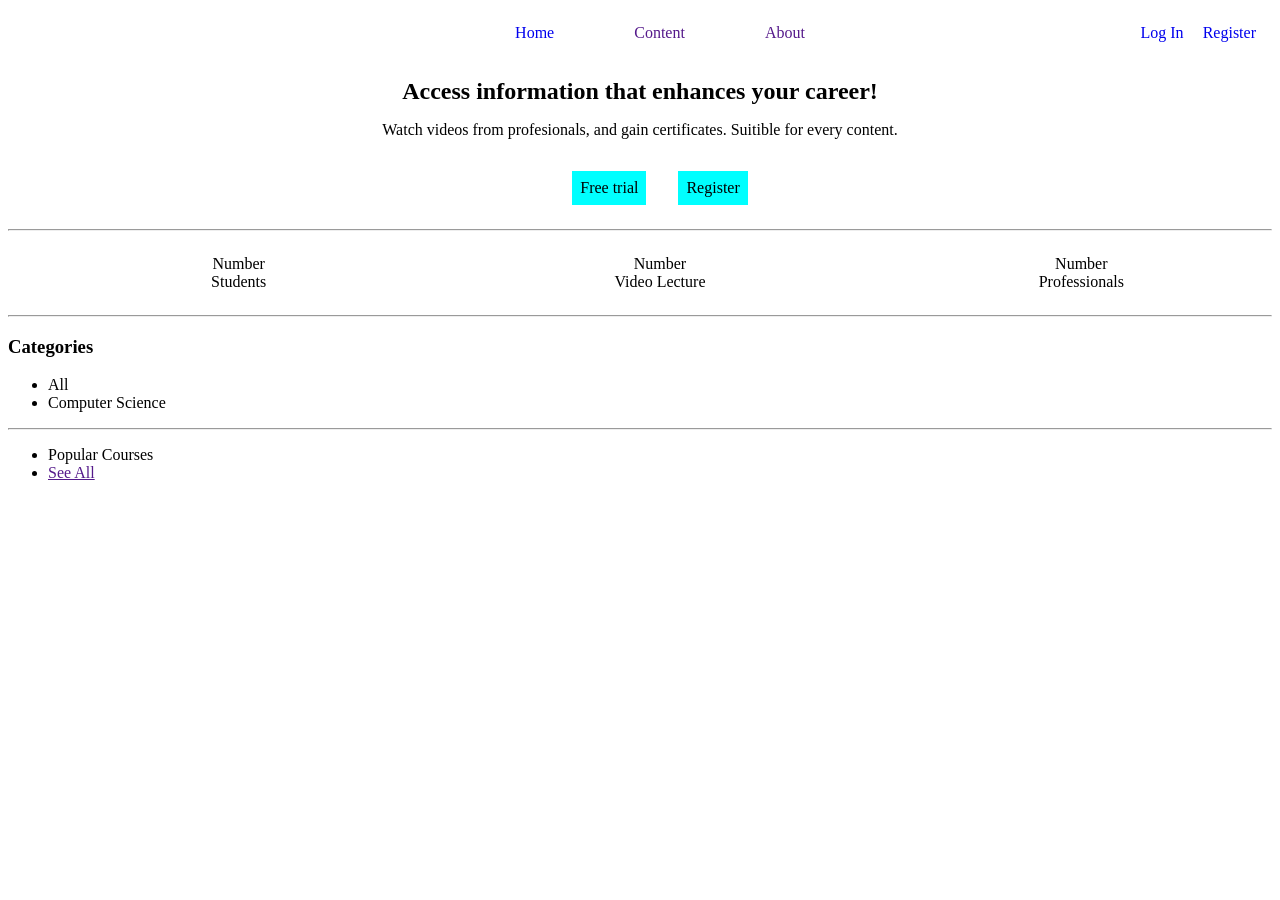
==== web/index.html @ 299655b7 "feat: second section was completed." ====
<!DOCTYPE html>
<html lang="en">
<head>
    <meta charset="UTF-8">
    <meta name="viewport" content="width=device-width, initial-scale=1.0">
    <title>Home</title>
    <link rel="stylesheet" href="style/index.css">
</head>
<body>
    <nav>
        <ul class="content">
            <li><a href="index.html">Home</a></li>
            <li><a href="">Content</a></li>
            <li><a href="">About</a></li>
        </ul>

        <ul class="login">
            <li><a href="login.html">Log In</a></li>
            <li><a href="register.html">Register</a></li>
        </ul>
    </nav>

    <main>
        <section class="first-sec">
            <h1>Access information that enhances your career!</h1>
            <p>Watch videos from profesionals, and gain certificates. Suitible for every content.</p>
            <ul>
                <li>Free trial</li>
                <li>Register</li>
            </ul>
        </section>
        <hr>
        <section class="second-sec">
            <ul>
                <li>Number</li>
                <li>Students</li>
            </ul>
            
            <ul>
                <li>Number</li>
                <li>Video Lecture</li>
            </ul>
            
            <ul>
                <li>Number</li>
                <li>Professionals</li>
            </ul>
            
        </section>
        <hr>
        <section>
            <h3>Categories</h3>
            <ul>
                <li>All</li>
                <li>Computer Science</li>
            </ul>
        </section>
        <hr>
        <section>
            <ul>
                <li>Popular Courses</li>
                <li><a href="">See All</a></li>
            </ul>
            <div class="card-container"></div>
        </section>
    </main>
</body>
</html>
---- web/style/index.css ----
nav {
    display: grid;
    grid-template-columns: repeat(3, 1fr);
}

nav ul a {
    text-decoration: none;
}

.content {
    display: flex;
    flex-direction: row;
    grid-column: 2;
    list-style-type: none;
    justify-content: center;
    gap: 5rem;
}

.login {
    display: flex;
    flex-direction: row;
    list-style-type: none;
    justify-content: flex-end;
    grid-column: 3;
    gap: 1.2rem;
    margin-right: 1rem;
}

.first-sec {
    display: flex;
    flex-direction: column;
    align-items: center;
}

.first-sec h1 {
    margin-bottom: 0;
}

.first-sec ul {
    display: flex;
    flex-direction: row;
    justify-content: center;
    list-style-type: none;
    gap: 2rem;
}

.first-sec ul li {
    background-color: aqua;
    padding: 0.5rem;
}

.second-sec {
    display: grid;
    grid-template-columns: repeat(3, 1fr);
}

.second-sec ul {
    display: flex;
    flex-direction: column;
    align-items: center;
    list-style-type: none;
}
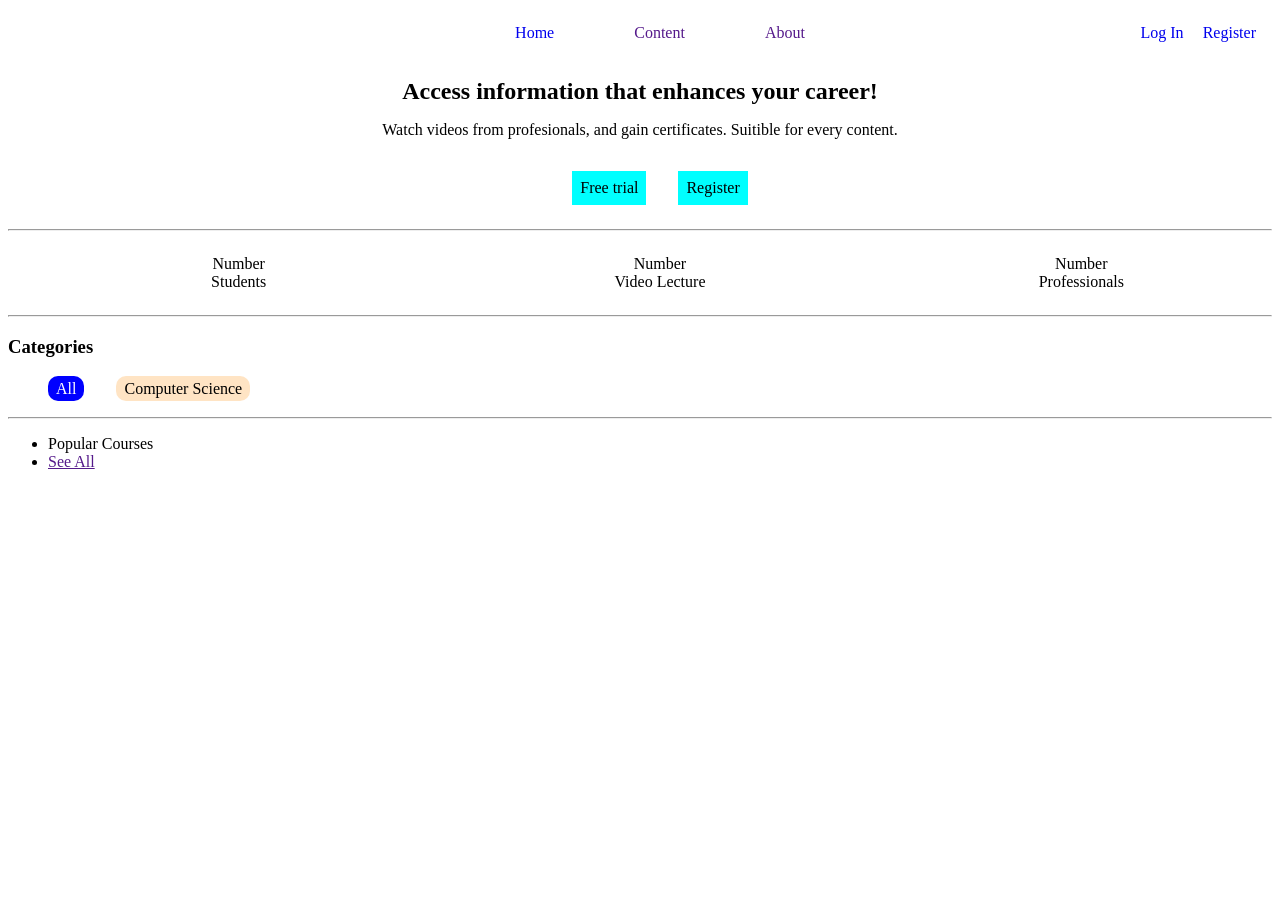
==== commit 1638bd7b: "feat: third section was completed." ====
--- a/web/index.html
+++ b/web/index.html
@@ -48,7 +48,7 @@
             
         </section>
         <hr>
-        <section>
+        <section class="third-sec">
             <h3>Categories</h3>
             <ul>
                 <li>All</li>
--- a/web/style/index.css
+++ b/web/style/index.css
@@ -59,4 +59,22 @@
     flex-direction: column;
     align-items: center;
     list-style-type: none;
+}
+
+.third-sec ul {
+    display: flex;
+    flex-direction: row;
+    list-style-type: none;
+    gap: 2rem;
+}
+
+.third-sec ul li {
+    background-color: bisque;
+    padding: 0.2rem 0.5rem;
+    border-radius: 10px;
+}
+
+.third-sec ul li:first-child {
+    background-color: blue;
+    color: white;
 }
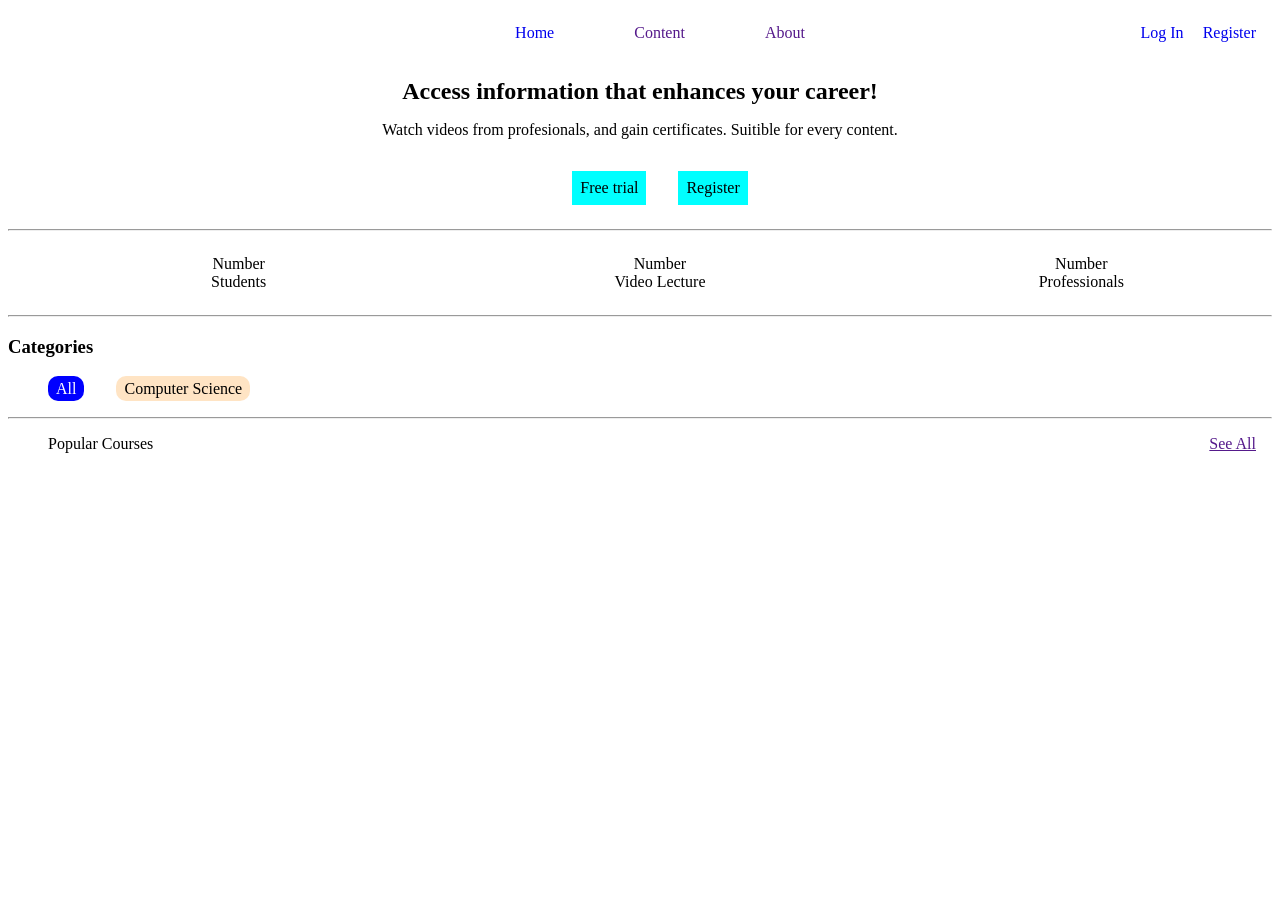
==== commit 4644aa36: "feat: fourth section was completed." ====
--- a/web/index.html
+++ b/web/index.html
@@ -56,7 +56,7 @@
             </ul>
         </section>
         <hr>
-        <section>
+        <section class="fourth-sec">
             <ul>
                 <li>Popular Courses</li>
                 <li><a href="">See All</a></li>
--- a/web/style/index.css
+++ b/web/style/index.css
@@ -77,4 +77,18 @@
 .third-sec ul li:first-child {
     background-color: blue;
     color: white;
+}
+
+
+.fourth-sec ul {
+    display: grid;
+    grid-template-columns: repeat(2, 1fr);
+    list-style-type: none;
+}
+
+.fourth-sec ul li:last-child {
+    display: flex;
+    flex-direction: row;
+    justify-content: flex-end;
+    margin-right: 1rem;
 }
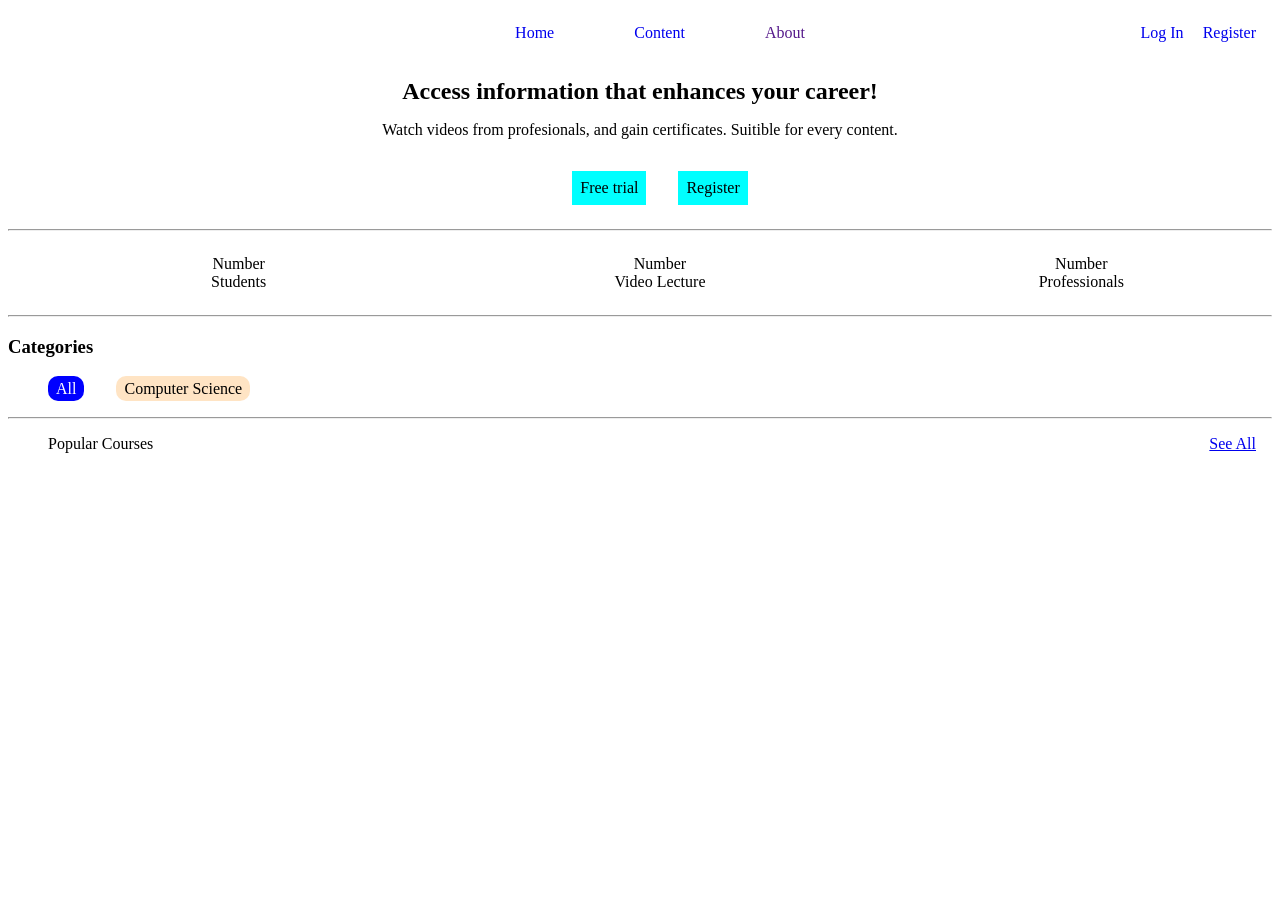
==== commit 5f150036: "add: content page was created." ====
--- a/web/index.html
+++ b/web/index.html
@@ -10,7 +10,7 @@
     <nav>
         <ul class="content">
             <li><a href="index.html">Home</a></li>
-            <li><a href="">Content</a></li>
+            <li><a href="content.html">Content</a></li>
             <li><a href="">About</a></li>
         </ul>
 
@@ -59,7 +59,7 @@
         <section class="fourth-sec">
             <ul>
                 <li>Popular Courses</li>
-                <li><a href="">See All</a></li>
+                <li><a href="content.html">See All</a></li>
             </ul>
             <div class="card-container"></div>
         </section>
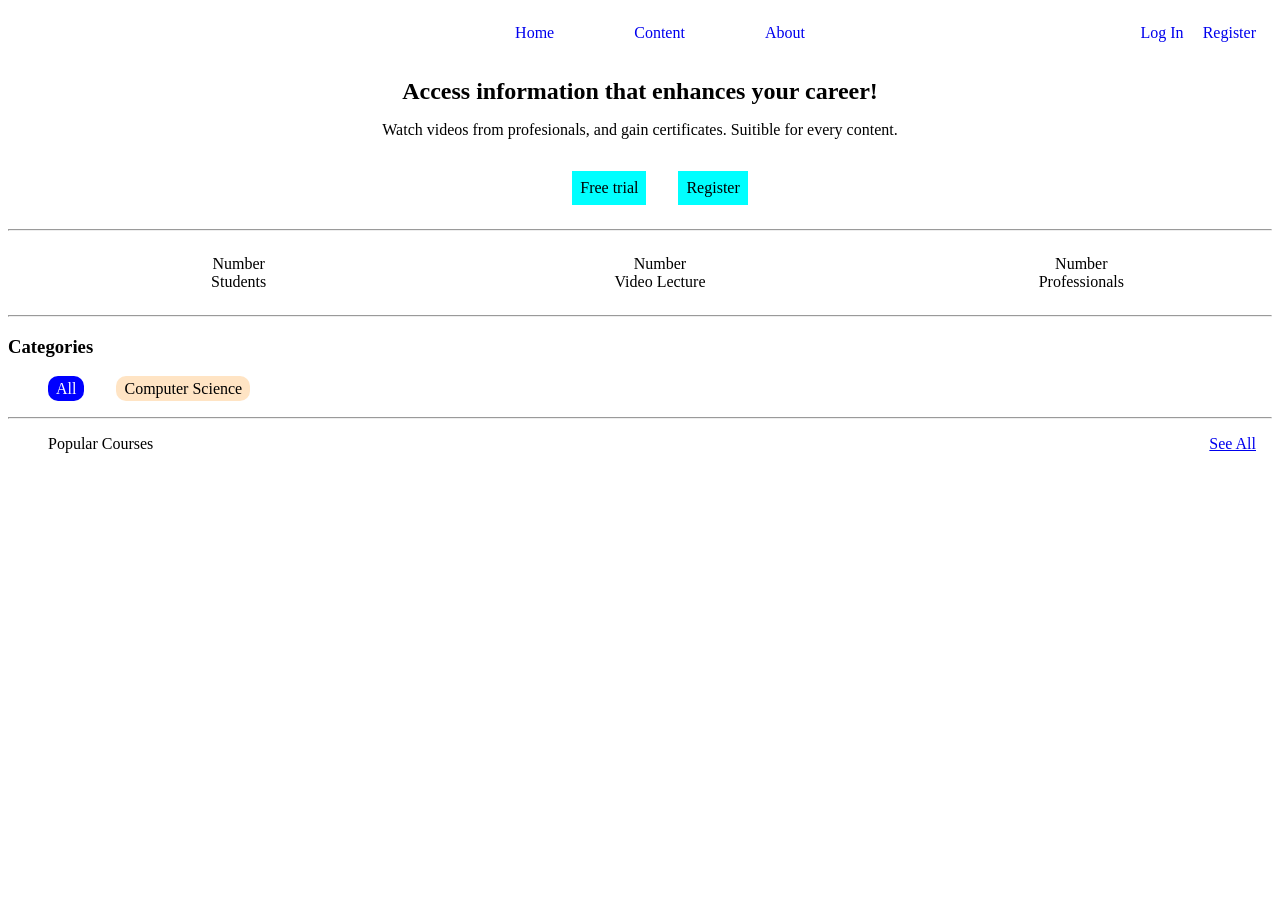
==== commit f1e2ca56: "add: about page was created." ====
--- a/web/index.html
+++ b/web/index.html
@@ -11,7 +11,7 @@
         <ul class="content">
             <li><a href="index.html">Home</a></li>
             <li><a href="content.html">Content</a></li>
-            <li><a href="">About</a></li>
+            <li><a href="about.html">About</a></li>
         </ul>
 
         <ul class="login">
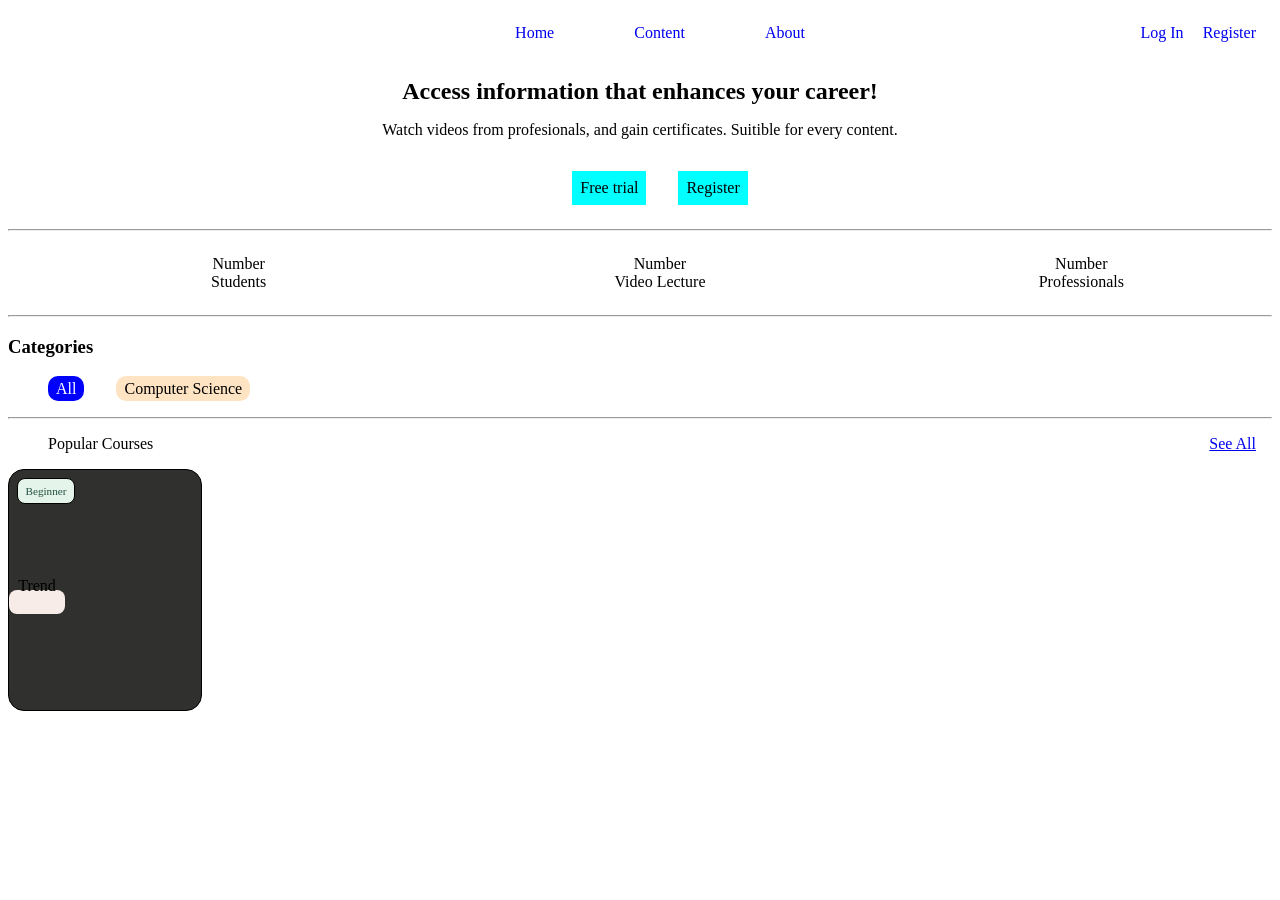
==== commit b405ad72: "feat: script added to create card." ====
--- a/web/index.html
+++ b/web/index.html
@@ -61,8 +61,9 @@
                 <li>Popular Courses</li>
                 <li><a href="content.html">See All</a></li>
             </ul>
-            <div class="card-container"></div>
+            <div id="card-container"></div>
         </section>
     </main>
+    <script src="func/index.js"></script>
 </body>
 </html>
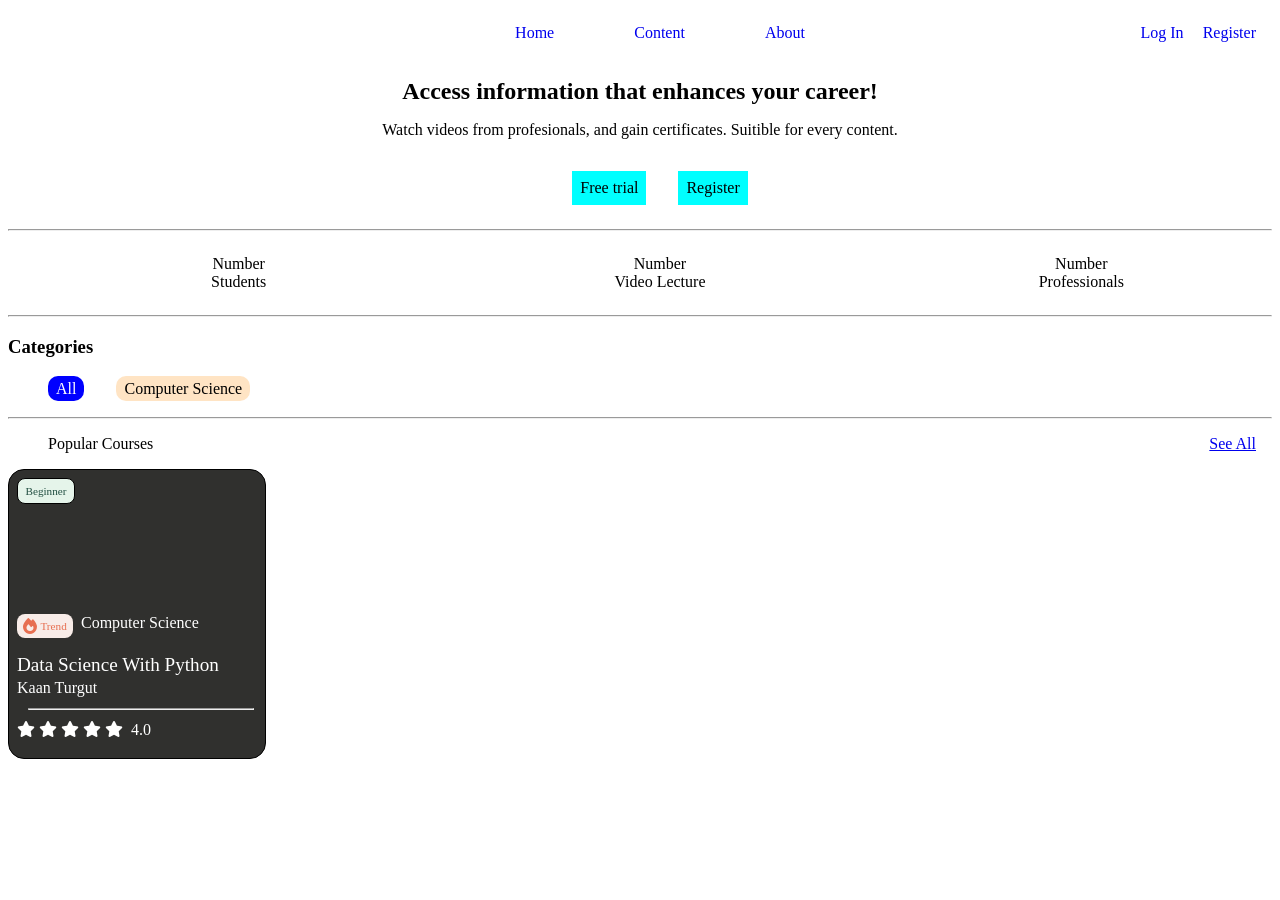
==== commit 591fc4c5: "feat: js for card was completed" ====
--- a/web/index.html
+++ b/web/index.html
@@ -5,6 +5,10 @@
     <meta name="viewport" content="width=device-width, initial-scale=1.0">
     <title>Home</title>
     <link rel="stylesheet" href="style/index.css">
+    <link
+        rel="stylesheet"
+         href="https://cdnjs.cloudflare.com/ajax/libs/font-awesome/6.5.1/css/all.min.css"
+    />
 </head>
 <body>
     <nav>
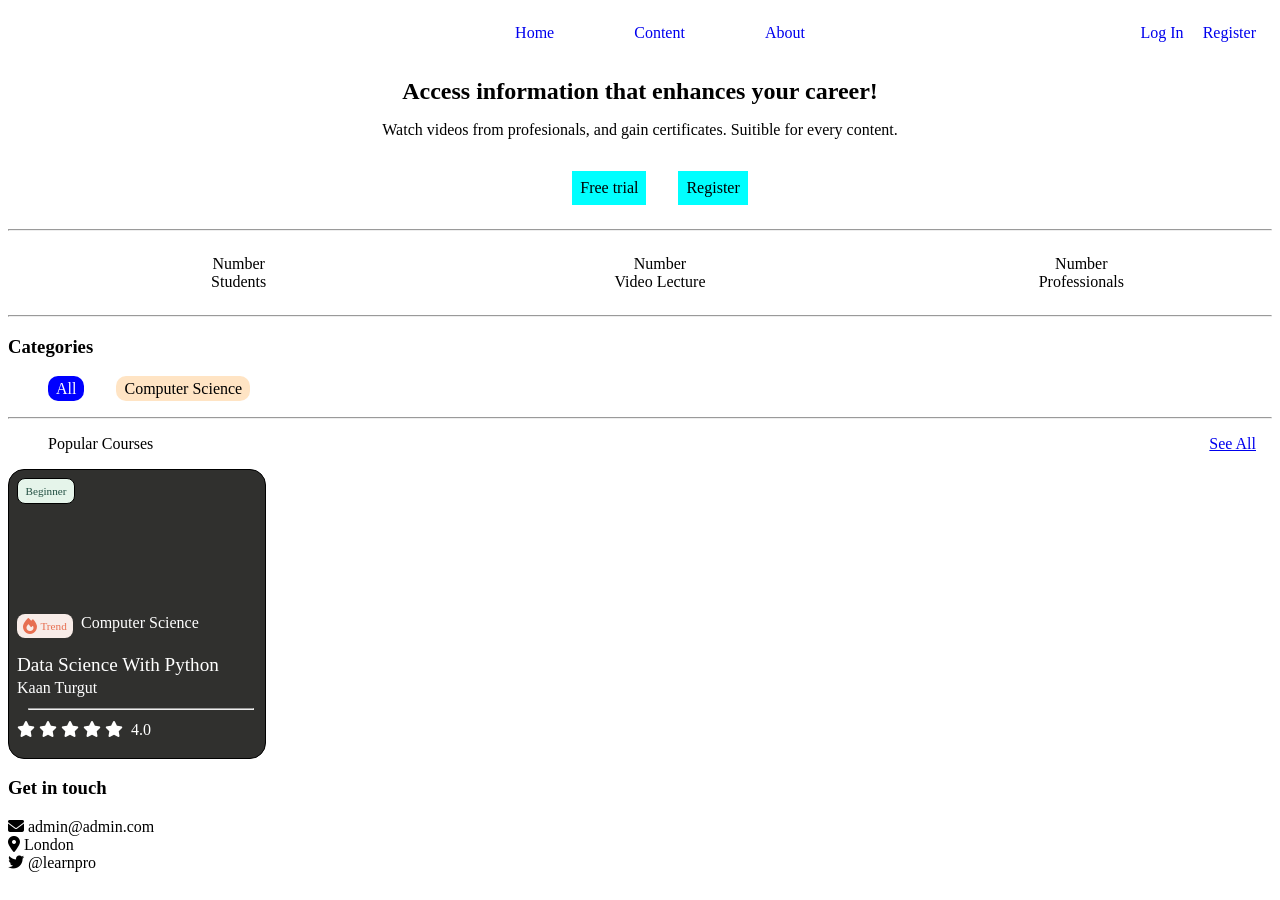
==== commit a9dc1a39: "refactor all pages are done." ====
--- a/web/index.html
+++ b/web/index.html
@@ -68,6 +68,27 @@
             <div id="card-container"></div>
         </section>
     </main>
+    <footer>
+        <h3>Get in touch</h3>
+        <div class="infos">
+
+            <div>
+                <i class="fa-solid fa-envelope"></i>
+                <span>admin@admin.com</span>
+            </div>
+
+            <div>
+                <i class="fa-solid fa-location-dot"></i>
+                <span>London</span>
+            </div>
+
+            <div>
+                <i class="fa-brands fa-twitter"></i>
+                <span>@learnpro</span>
+            </div>
+        </div>
+    </footer>
     <script src="func/index.js"></script>
+    
 </body>
 </html>
